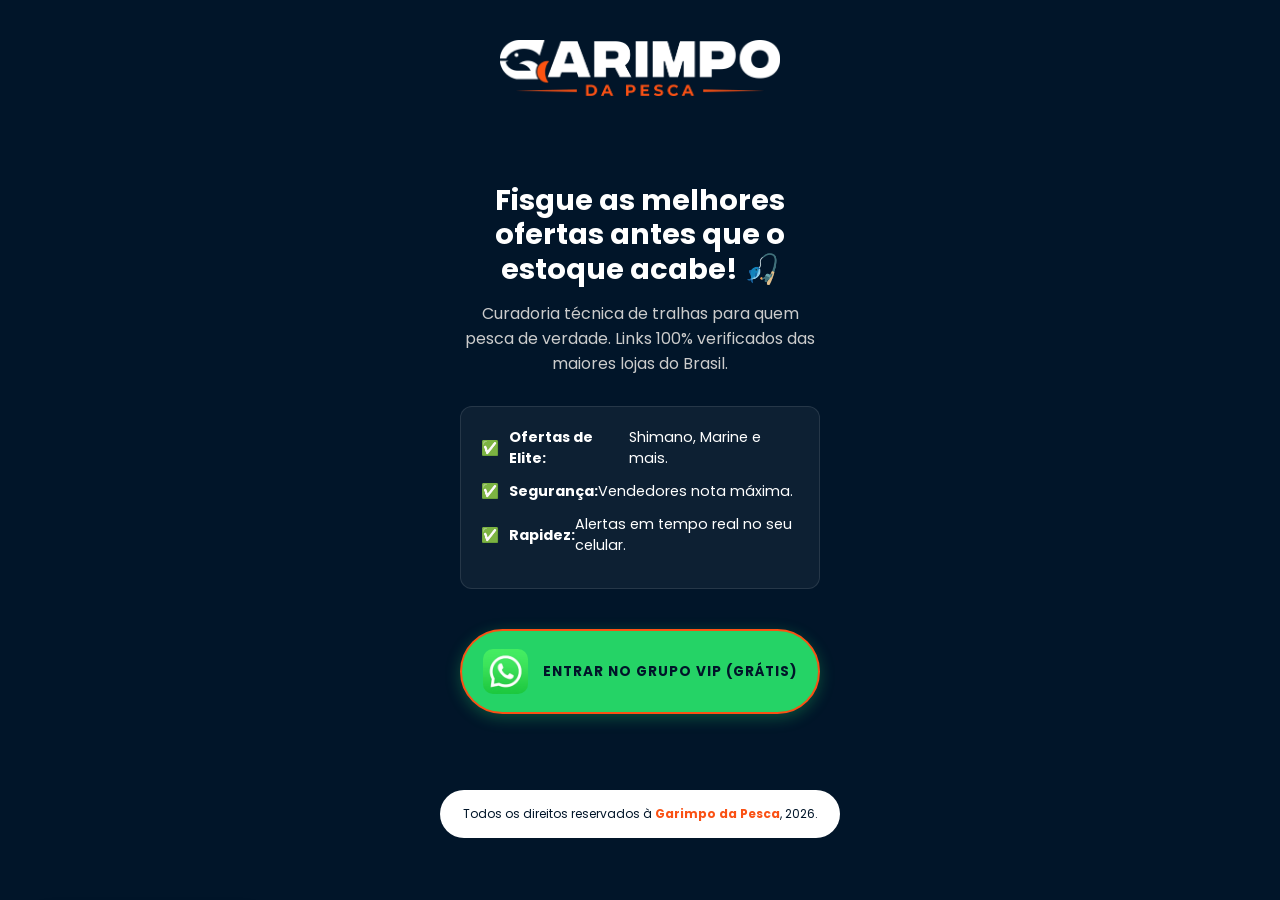
==== convite.html @ a5af4db5 "Add convite.html for fishing offers landing page" ====
<!DOCTYPE html>
<html lang="pt-br">

<head>
    <meta charset="UTF-8">
    <meta name="viewport" content="width=device-width, initial-scale=1.0">
    <title>Garimpo da Pesca | Ofertas de Elite no WhatsApp</title>

    <meta name="description" content="Pare de pagar caro em tralha que não aguenta o tranco. Entre no Grupo VIP e receba curadoria técnica de ofertas Shimano, Marine Sports e mais.">
    <meta property="og:title" content="Garimpo da Pesca | Melhores Ofertas de Pesca e Tralhas VIP">
    <meta property="og:description" content="Curadoria técnica com links 100% verificados. Economize agora.">
    <meta property="og:image" content="https://garimpodapesca.com.br/assets/img/logo/og.webp">
    <link rel="icon" type="image/webp" href="assets/img/logo/favicon.webp">
    
    <link rel="stylesheet" href="assets/css/index.css">
    <link rel="preconnect" href="https://fonts.googleapis.com">
    <link rel="preconnect" href="https://fonts.gstatic.com" crossorigin>
    <link href="https://fonts.googleapis.com/css2?family=Poppins:wght@400;600;700&display=swap" rel="stylesheet">
    
    <meta name="facebook-domain-verification" content="co0h9tf2joe6droe108d290bo06yj7" />

    <script>
    !function(f,b,e,v,n,t,s)
    {if(f.fbq)return;n=f.fbq=function(){n.callMethod?
    n.callMethod.apply(n,arguments):n.queue.push(arguments)};
    if(!f._fbq)f._fbq=n;n.push=n;n.loaded=!0;n.version='2.0';
    n.queue=[];t=b.createElement(e);t.async=!0;
    t.src=v;s=b.getElementsByTagName(e)[0];
    s.parentNode.insertBefore(t,s)}(window, document,'script',
    'https://connect.facebook.net/en_US/fbevents.js');
    fbq('init', '1680198840077765');
    fbq('track', 'PageView');
    </script>
    <noscript><img height="1" width="1" style="display:none"
    src="https://www.facebook.com/tr?id=1680198840077765&ev=PageView&noscript=1"
    /></noscript>
    <style>
        /* Ajustes específicos para a Landing Page de Alta Conversão */
        .hero-content {
            text-align: center;
            padding: 40px 20px;
            color: #fff;
        }
        .hero-content h1 {
            font-size: 1.8rem;
            margin-bottom: 15px;
            line-height: 1.2;
        }
        .hero-content p {
            font-size: 1rem;
            color: #ccc;
            margin-bottom: 30px;
        }
        .benefits-list {
            text-align: left;
            max-width: 400px;
            margin: 0 auto 40px;
            background: rgba(255, 255, 255, 0.05);
            padding: 20px;
            border-radius: 12px;
            border: 1px solid rgba(255, 255, 255, 0.1);
        }
        .benefits-list li {
            list-style: none;
            margin-bottom: 12px;
            font-size: 0.9rem;
            display: flex;
            align-items: center;
        }
        .benefits-list li::before {
            content: '✅';
            margin-right: 10px;
        }
        .btn-vip {
            background-color: #25d366 !important;
            box-shadow: 0 4px 15px rgba(37, 211, 102, 0.3);
            animation: pulse 2s infinite;
            font-weight: 700 !important;
            padding: 18px !important;
            text-transform: uppercase;
            letter-spacing: 1px;
        }
        @keyframes pulse {
            0% { transform: scale(1); }
            50% { transform: scale(1.05); }
            100% { transform: scale(1); }
        }
    </style>
</head>

<body>

    <div class="container">
        <header class="header">
            <img src="assets/img/logo/gpesca.webp" alt="Garimpo da Pesca" class="logo-img">
        </header>

        <section class="hero-content">
            <h1>Fisgue as melhores ofertas antes que o estoque acabe! 🎣</h1>
            <p>Curadoria técnica de tralhas para quem pesca de verdade. Links 100% verificados das maiores lojas do Brasil.</p>

            <ul class="benefits-list">
                <li><strong>Ofertas de Elite:</strong> Shimano, Marine e mais.</li>
                <li><strong>Segurança:</strong> Vendedores nota máxima.</li>
                <li><strong>Rapidez:</strong> Alertas em tempo real no seu celular.</li>
            </ul>

            <a href="https://chat.whatsapp.com/BeZbxAuesem7zhGseGCxOA" 
               onclick="fbq('track', 'Lead');" 
               target="_blank" 
               rel="noopener" 
               class="btn btn-vip">
                <img src="assets/img/icons/whatsapp.webp" alt="WhatsApp" class="product-thumb">
                ENTRAR NO GRUPO VIP (GRÁTIS)
            </a>
        </section>

        <footer class="footer">
            Todos os direitos reservados à <span>Garimpo da Pesca</span>, 2026.
        </footer>
    </div>

    <script>
        // Script de Prova Social Original (Mantido por ser excelente)
        const notifications = [
            { name: "Ricardo S.", city: "Canoas - RS" },
            { name: "Mateus G.", city: "São Leopoldo - RS" },
            { name: "Carlos Henrique", city: "Porto Alegre - RS" },
            { name: "Felipe Silva", city: "Novo Hamburgo - RS" },
            { name: "Anderson P.", city: "Imbé - RS" },
            { name: "João V.", city: "Tramandaí - RS" },
            { name: "Denner M.", city: "São Leopoldo - RS" },
            { name: "Rodrigo F.", city: "Capão da Canoa - RS" }
        ];

        function showNotification() {
            const container = document.createElement('div');
            container.id = 'social-proof-float';
            container.innerHTML = `
                <div class="user-img">🎣</div>
                <div class="proof-text">
                    <strong id="proof-name"></strong>
                    <span id="proof-city">acabou de entrar no grupo!</span>
                </div>
            `;
            document.body.appendChild(container);

            const notify = () => {
                const data = notifications[Math.floor(Math.random() * notifications.length)];
                document.getElementById('proof-name').innerText = data.name;
                document.getElementById('proof-city').innerText = `${data.city} acabou de entrar no grupo`;
                
                container.classList.add('active');
                
                setTimeout(() => {
                    container.classList.remove('active');
                }, 5000);
            };

            setTimeout(notify, 3000);
            setInterval(notify, Math.floor(Math.random() * (20000 - 12000 + 1)) + 12000);
        }

        window.onload = showNotification;
    </script>

</body>
</html>
---- assets/css/index.css ----
:root {
    --primary-blue: #011529;
    --accent-orange: #FA5114;
    --white: #FFFFFF;
    --text-blue: #011529;
}

* {
    margin: 0;
    padding: 0;
    box-sizing: border-box;
    font-family: 'Poppins', sans-serif;
    -webkit-tap-highlight-color: transparent;
}

body {
    background-color: var(--primary-blue);
    display: flex;
    justify-content: center;
    align-items: flex-start;
    min-height: 100vh;
    padding: 40px 20px;
}

.container {
    width: 100%;
    max-width: 400px;
    display: flex;
    flex-direction: column;
    gap: 16px;
    text-align: center;
}

.header {
    margin-bottom: 24px;
}

/* Ajuste de LCP: Logo sem lazy load para carregar instantaneamente */
.logo-img {
    max-width: 280px;
    width: 100%;
    height: auto;
}

.btn {
    background: var(--white);
    border-radius: 50px;
    padding: 18px 24px;
    display: flex;
    align-items: center;
    justify-content: center;
    text-decoration: none;
    color: var(--text-blue);
    font-weight: 600;
    font-size: 0.85rem;
    text-transform: uppercase;
    transition: all 0.2s ease-in-out;
    border: none;
    cursor: pointer;
    box-shadow: 0 4px 15px rgba(0, 0, 0, 0.1);
}

.btn:active {
    transform: scale(0.96);
}

.info-banner {
    cursor: default;
    font-weight: 400;
    line-height: 1.4;
    font-size: 0.8rem;
    background: rgba(255, 255, 255, 0.1);
    color: var(--white);
    border: 1px dashed var(--white);
    box-shadow: none;
}

.product-thumb {
    width: 45px;
    height: 45px;
    object-fit: contain;
    margin-right: 15px;
    border-radius: 10px;
}

.product-btn {
    justify-content: flex-start;
    padding: 12px 20px;
    text-align: left;
}

.product-info {
    display: flex;
    flex-direction: column;
    font-size: 0.75rem;
}

/* Animação VIP */
@keyframes pulse {
    0% {
        box-shadow: 0 0 0 0 rgba(245, 130, 31, 0.7);
    }

    70% {
        box-shadow: 0 0 0 12px rgba(245, 130, 31, 0);
    }

    100% {
        box-shadow: 0 0 0 0 rgba(245, 130, 31, 0);
    }
}

.btn-vip {
    border: 2px solid var(--accent-orange);
    animation: pulse 2s infinite;
}

.footer {
    margin-top: 20px;
    background: var(--white);
    border-radius: 50px;
    padding: 15px;
    font-size: 0.75rem;
    color: var(--text-blue);
}

.footer span {
    color: var(--accent-orange);
    font-weight: 700;
}

/* Botão de Compartilhar */
.share-link {
    color: var(--white);
    text-decoration: underline;
    font-size: 0.8rem;
    margin-top: 10px;
    cursor: pointer;
    opacity: 0.8;
}
/* Espaçamento e Estilo da Seção de Produtos */
.products-section {
    margin-top: 32px; /* Aqui é a distância que você pediu */
    text-align: left;
    display: flex;
    flex-direction: column;
    gap: 12px;
}

.section-title {
    color: var(--white);
    font-size: 1rem;
    font-weight: 600;
    text-transform: uppercase;
    letter-spacing: 1px;
    padding-left: 4px;
    border-left: 3px solid var(--accent-orange); /* Detalhe lateral para destaque */
    margin-bottom: 4px;
}

.products-list {
    display: flex;
    flex-direction: column;
    gap: 12px; /* Distância entre cada produto da lista */
}

/* Estilo das Notificações de Prova Social */
#social-proof-float {
    position: fixed;
    bottom: 20px;
    left: 20px;
    background: rgba(255, 255, 255, 0.95);
    color: #000B18;
    padding: 12px 18px;
    border-radius: 50px;
    box-shadow: 0 10px 25px rgba(0,0,0,0.2);
    display: flex;
    align-items: center;
    gap: 12px;
    z-index: 9999;
    transform: translateY(150%);
    transition: transform 0.5s cubic-bezier(0.175, 0.885, 0.32, 1.275);
    font-family: 'Poppins', sans-serif;
    border: 1px solid rgba(255, 140, 0, 0.3);
}

#social-proof-float.active {
    transform: translateY(0);
}

.user-img {
    width: 35px;
    height: 35px;
    background: #FF8C00;
    border-radius: 50%;
    display: flex;
    align-items: center;
    justify-content: center;
    color: white;
    font-weight: bold;
    font-size: 0.8rem;
}

.proof-text {
    font-size: 0.85rem;
    line-height: 1.2;
}

.proof-text strong {
    display: block;
    color: #000B18;
}

.proof-text span {
    font-size: 0.75rem;
    opacity: 0.7;
}
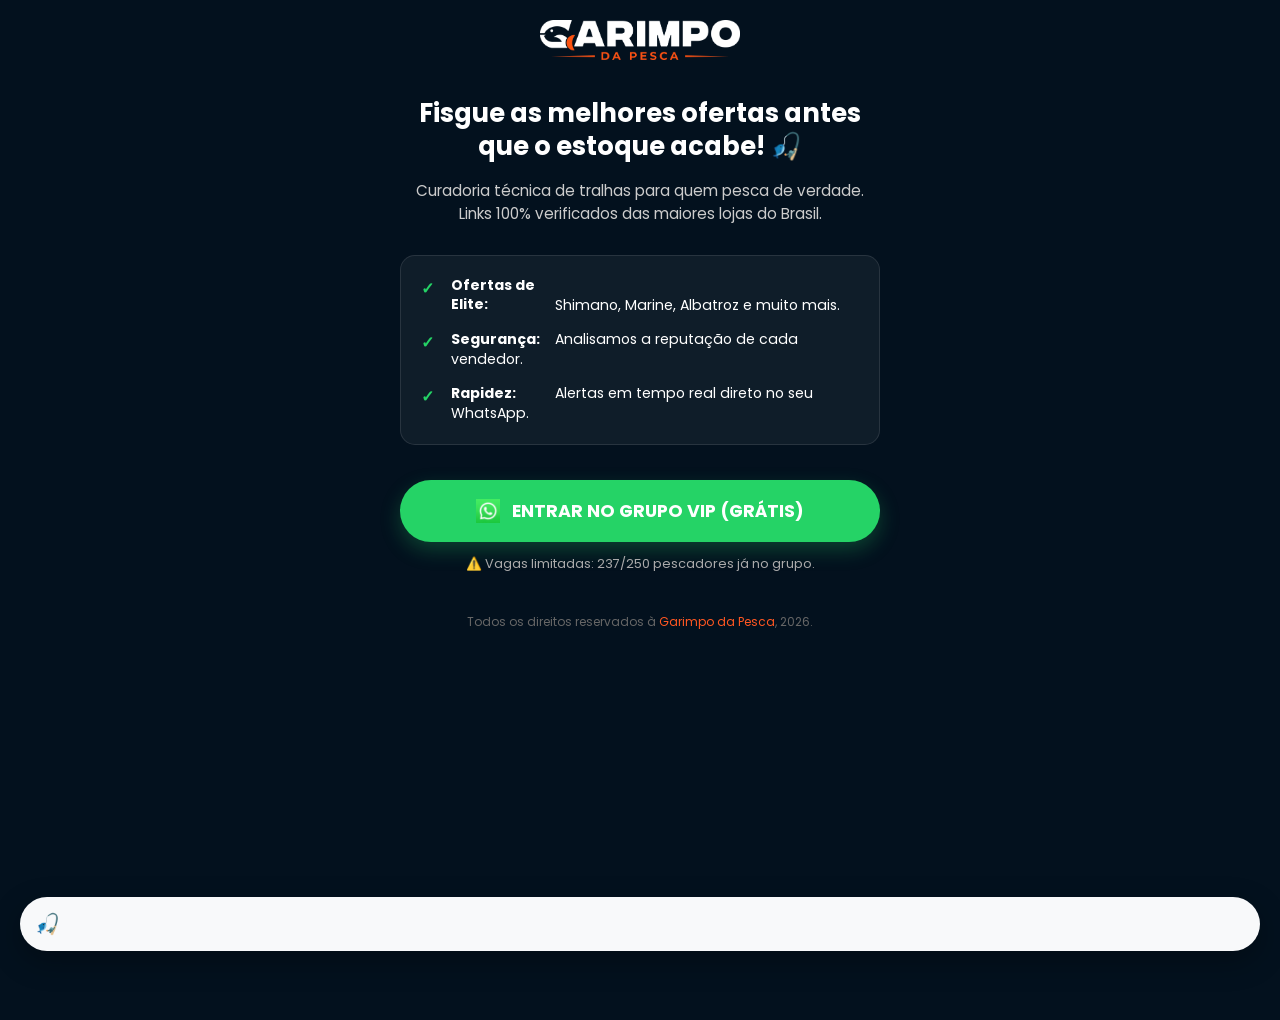
==== commit 5c343fc4: "Update meta tags and improve content structure" ====
--- a/convite.html
+++ b/convite.html
@@ -4,15 +4,13 @@
 <head>
     <meta charset="UTF-8">
     <meta name="viewport" content="width=device-width, initial-scale=1.0">
-    <title>Garimpo da Pesca | Ofertas de Elite no WhatsApp</title>
-
-    <meta name="description" content="Pare de pagar caro em tralha que não aguenta o tranco. Entre no Grupo VIP e receba curadoria técnica de ofertas Shimano, Marine Sports e mais.">
-    <meta property="og:title" content="Garimpo da Pesca | Melhores Ofertas de Pesca e Tralhas VIP">
-    <meta property="og:description" content="Curadoria técnica com links 100% verificados. Economize agora.">
+    <title>Garimpo da Pesca | Acesso VIP</title>
+
+    <meta name="description" content="Pare de pagar caro em tralha que não aguenta o tranco. Entre no Grupo VIP e receba curadoria técnica de ofertas verificadas.">
+    <meta property="og:title" content="Garimpo da Pesca | Melhores Ofertas de Pesca">
     <meta property="og:image" content="https://garimpodapesca.com.br/assets/img/logo/og.webp">
     <link rel="icon" type="image/webp" href="assets/img/logo/favicon.webp">
     
-    <link rel="stylesheet" href="assets/css/index.css">
     <link rel="preconnect" href="https://fonts.googleapis.com">
     <link rel="preconnect" href="https://fonts.gstatic.com" crossorigin>
     <link href="https://fonts.googleapis.com/css2?family=Poppins:wght@400;600;700&display=swap" rel="stylesheet">
@@ -31,59 +29,145 @@
     fbq('init', '1680198840077765');
     fbq('track', 'PageView');
     </script>
-    <noscript><img height="1" width="1" style="display:none"
-    src="https://www.facebook.com/tr?id=1680198840077765&ev=PageView&noscript=1"
-    /></noscript>
     <style>
-        /* Ajustes específicos para a Landing Page de Alta Conversão */
-        .hero-content {
+        :root {
+            --bg-color: #03111e;
+            --primary-orange: #ff5722;
+            --whatsapp-green: #25d366;
+            --text-white: #ffffff;
+            --text-gray: #cccccc;
+        }
+
+        body {
+            margin: 0;
+            padding: 0;
+            font-family: 'Poppins', sans-serif;
+            background-color: var(--bg-color);
+            color: var(--text-white);
+            display: flex;
+            justify-content: center;
+            min-height: 100vh;
+            /* Espaço extra no fundo para a prova social não cobrir o rodapé */
+            padding-bottom: 120px; 
+        }
+
+        .container {
+            width: 100%;
+            max-width: 480px;
+            padding: 20px;
             text-align: center;
-            padding: 40px 20px;
-            color: #fff;
-        }
-        .hero-content h1 {
-            font-size: 1.8rem;
+        }
+
+        .header { margin-bottom: 30px; }
+        .logo-img { max-width: 200px; height: auto; }
+
+        h1 {
+            font-size: 1.6rem;
+            font-weight: 700;
             margin-bottom: 15px;
-            line-height: 1.2;
-        }
-        .hero-content p {
-            font-size: 1rem;
-            color: #ccc;
+            line-height: 1.3;
+        }
+
+        .sub-headline {
+            font-size: 0.95rem;
+            color: var(--text-gray);
             margin-bottom: 30px;
-        }
-        .benefits-list {
+            padding: 0 10px;
+        }
+
+        /* BOX DE BENEFÍCIOS AJUSTADO */
+        .benefits-card {
+            background: rgba(255, 255, 255, 0.05);
+            border: 1px solid rgba(255, 255, 255, 0.1);
+            border-radius: 15px;
+            padding: 20px;
+            margin-bottom: 35px;
             text-align: left;
-            max-width: 400px;
-            margin: 0 auto 40px;
-            background: rgba(255, 255, 255, 0.05);
-            padding: 20px;
-            border-radius: 12px;
-            border: 1px solid rgba(255, 255, 255, 0.1);
-        }
-        .benefits-list li {
-            list-style: none;
-            margin-bottom: 12px;
-            font-size: 0.9rem;
+        }
+
+        .benefit-item {
+            display: grid;
+            grid-template-columns: 30px 1fr; /* Garante que o check não empurre o texto */
+            align-items: start;
+            margin-bottom: 15px;
+        }
+
+        .benefit-item:last-child { margin-bottom: 0; }
+
+        .benefit-item span.check { color: var(--whatsapp-green); font-weight: bold; }
+
+        .benefit-text { font-size: 0.88rem; line-height: 1.4; }
+        .benefit-text strong { display: inline-block; width: 100px; } /* Alinha os títulos internos */
+
+        /* BOTÃO COM GLOW SUAVIZADO */
+        .btn-vip {
             display: flex;
             align-items: center;
-        }
-        .benefits-list li::before {
-            content: '✅';
-            margin-right: 10px;
-        }
-        .btn-vip {
-            background-color: #25d366 !important;
-            box-shadow: 0 4px 15px rgba(37, 211, 102, 0.3);
+            justify-content: center;
+            background-color: var(--whatsapp-green);
+            color: #fff;
+            text-decoration: none;
+            padding: 18px;
+            border-radius: 50px;
+            font-weight: 700;
+            font-size: 1.1rem;
+            text-transform: uppercase;
+            box-shadow: 0 8px 20px rgba(37, 211, 102, 0.25); /* Glow suavizado */
             animation: pulse 2s infinite;
-            font-weight: 700 !important;
-            padding: 18px !important;
-            text-transform: uppercase;
-            letter-spacing: 1px;
-        }
+            margin-bottom: 10px;
+        }
+
+        .product-thumb { width: 24px; height: 24px; margin-right: 12px; }
+
+        /* GATILHO DE ESCASSEZ */
+        .scarcity-text {
+            font-size: 0.8rem;
+            color: #aaa;
+            margin-bottom: 40px;
+            font-weight: 400;
+        }
+
+        .footer {
+            font-size: 0.75rem;
+            color: #666;
+            margin-top: 20px;
+        }
+
+        .footer span { color: var(--primary-orange); }
+
+        /* PROVA SOCIAL POSICIONADA MAIS ALTA */
+        #social-proof-float {
+            position: fixed;
+            bottom: 30px; /* Subi para não bater no rodapé */
+            left: 20px;
+            right: 20px;
+            background: #f8f9fa;
+            color: #333;
+            padding: 12px 15px;
+            border-radius: 50px;
+            display: flex;
+            align-items: center;
+            box-shadow: 0 10px 30px rgba(0,0,0,0.3);
+            z-index: 9999;
+            transform: translateY(150%);
+            transition: transform 0.5s ease-in-out;
+        }
+
+        #social-proof-float.active { transform: translateY(0); }
+
+        .user-img { font-size: 20px; margin-right: 12px; }
+        .proof-text { font-size: 0.8rem; line-height: 1.2; text-align: left; }
+        .proof-text strong { display: block; color: #000; }
+
         @keyframes pulse {
             0% { transform: scale(1); }
-            50% { transform: scale(1.05); }
+            50% { transform: scale(1.03); }
             100% { transform: scale(1); }
+        }
+
+        @media (max-width: 370px) {
+            h1 { font-size: 1.4rem; }
+            .benefit-text strong { width: auto; display: block; margin-bottom: 2px; }
         }
     </style>
 </head>
@@ -95,25 +179,37 @@
             <img src="assets/img/logo/gpesca.webp" alt="Garimpo da Pesca" class="logo-img">
         </header>
 
-        <section class="hero-content">
-            <h1>Fisgue as melhores ofertas antes que o estoque acabe! 🎣</h1>
-            <p>Curadoria técnica de tralhas para quem pesca de verdade. Links 100% verificados das maiores lojas do Brasil.</p>
-
-            <ul class="benefits-list">
-                <li><strong>Ofertas de Elite:</strong> Shimano, Marine e mais.</li>
-                <li><strong>Segurança:</strong> Vendedores nota máxima.</li>
-                <li><strong>Rapidez:</strong> Alertas em tempo real no seu celular.</li>
-            </ul>
-
-            <a href="https://chat.whatsapp.com/BeZbxAuesem7zhGseGCxOA" 
-               onclick="fbq('track', 'Lead');" 
-               target="_blank" 
-               rel="noopener" 
-               class="btn btn-vip">
-                <img src="assets/img/icons/whatsapp.webp" alt="WhatsApp" class="product-thumb">
-                ENTRAR NO GRUPO VIP (GRÁTIS)
-            </a>
+        <h1>Fisgue as melhores ofertas antes que o estoque acabe! 🎣</h1>
+        
+        <p class="sub-headline">
+            Curadoria técnica de tralhas para quem pesca de verdade. Links 100% verificados das maiores lojas do Brasil.
+        </p>
+
+        <section class="benefits-card">
+            <div class="benefit-item">
+                <span class="check">✓</span>
+                <div class="benefit-text"><strong>Ofertas de Elite:</strong> Shimano, Marine, Albatroz e muito mais.</div>
+            </div>
+            <div class="benefit-item">
+                <span class="check">✓</span>
+                <div class="benefit-text"><strong>Segurança:</strong> Analisamos a reputação de cada vendedor.</div>
+            </div>
+            <div class="benefit-item">
+                <span class="check">✓</span>
+                <div class="benefit-text"><strong>Rapidez:</strong> Alertas em tempo real direto no seu WhatsApp.</div>
+            </div>
         </section>
+
+        <a href="https://chat.whatsapp.com/LVkQTCgUmgpLuzVvdkBOTA" 
+           onclick="fbq('track', 'Lead');" 
+           target="_blank" 
+           rel="noopener" 
+           class="btn btn-vip">
+            <img src="assets/img/icons/whatsapp.webp" alt="WhatsApp" class="product-thumb">
+            ENTRAR NO GRUPO VIP (GRÁTIS)
+        </a>
+        
+        <p class="scarcity-text">⚠️ Vagas limitadas: 237/250 pescadores já no grupo.</p>
 
         <footer class="footer">
             Todos os direitos reservados à <span>Garimpo da Pesca</span>, 2026.
@@ -121,7 +217,6 @@
     </div>
 
     <script>
-        // Script de Prova Social Original (Mantido por ser excelente)
         const notifications = [
             { name: "Ricardo S.", city: "Canoas - RS" },
             { name: "Mateus G.", city: "São Leopoldo - RS" },
@@ -129,8 +224,8 @@
             { name: "Felipe Silva", city: "Novo Hamburgo - RS" },
             { name: "Anderson P.", city: "Imbé - RS" },
             { name: "João V.", city: "Tramandaí - RS" },
-            { name: "Denner M.", city: "São Leopoldo - RS" },
-            { name: "Rodrigo F.", city: "Capão da Canoa - RS" }
+            { name: "Rodrigo M.", city: "Porto Alegre - RS" },
+            { name: "Lucas B.", city: "São Leopoldo - RS" }
         ];
 
         function showNotification() {
@@ -140,7 +235,7 @@
                 <div class="user-img">🎣</div>
                 <div class="proof-text">
                     <strong id="proof-name"></strong>
-                    <span id="proof-city">acabou de entrar no grupo!</span>
+                    <span id="proof-city"></span>
                 </div>
             `;
             document.body.appendChild(container);
@@ -148,17 +243,17 @@
             const notify = () => {
                 const data = notifications[Math.floor(Math.random() * notifications.length)];
                 document.getElementById('proof-name').innerText = data.name;
-                document.getElementById('proof-city').innerText = `${data.city} acabou de entrar no grupo`;
+                document.getElementById('proof-city').innerText = `${data.city} acabou de entrar no grupo!`;
                 
                 container.classList.add('active');
                 
                 setTimeout(() => {
                     container.classList.remove('active');
-                }, 5000);
+                }, 5000); 
             };
 
             setTimeout(notify, 3000);
-            setInterval(notify, Math.floor(Math.random() * (20000 - 12000 + 1)) + 12000);
+            setInterval(notify, Math.floor(Math.random() * (22000 - 15000 + 1)) + 15000);
         }
 
         window.onload = showNotification;
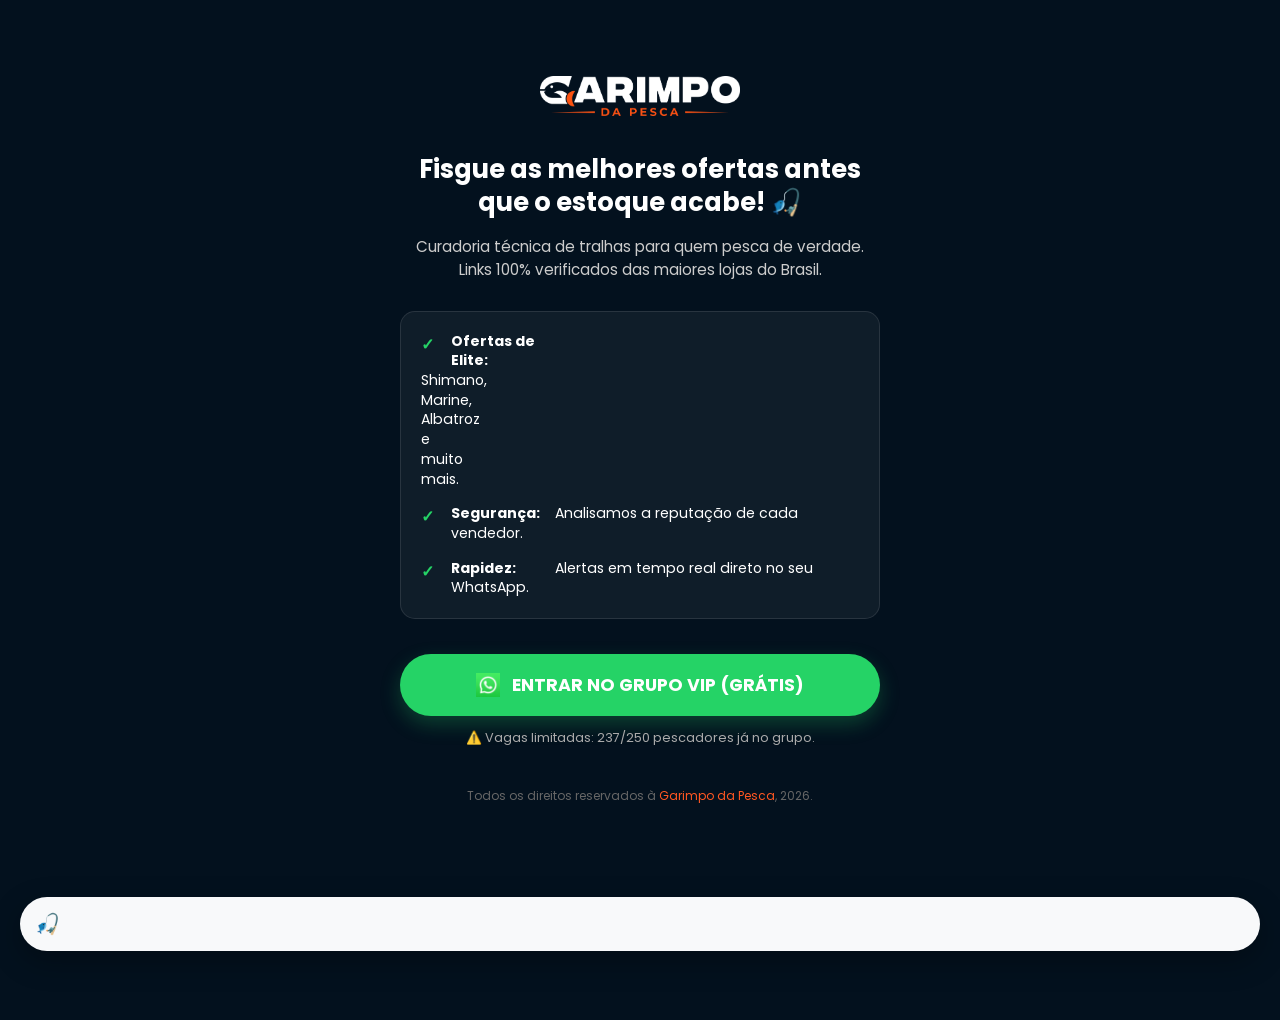
==== commit 528e8805: "Update logo padding and restructure benefits section Added padding to logo image and separated benef" ====
--- a/convite.html
+++ b/convite.html
@@ -59,7 +59,7 @@
         }
 
         .header { margin-bottom: 30px; }
-        .logo-img { max-width: 200px; height: auto; }
+        .logo-img { max-width: 200px; height: auto; padding-top: 3.5rem; }
 
         h1 {
             font-size: 1.6rem;
@@ -188,7 +188,9 @@
         <section class="benefits-card">
             <div class="benefit-item">
                 <span class="check">✓</span>
-                <div class="benefit-text"><strong>Ofertas de Elite:</strong> Shimano, Marine, Albatroz e muito mais.</div>
+                <div class="benefit-text"><strong>Ofertas de Elite:</strong></div>
+                <div class="benefit-text">Shimano, Marine, Albatroz e muito mais.</div>
+                
             </div>
             <div class="benefit-item">
                 <span class="check">✓</span>
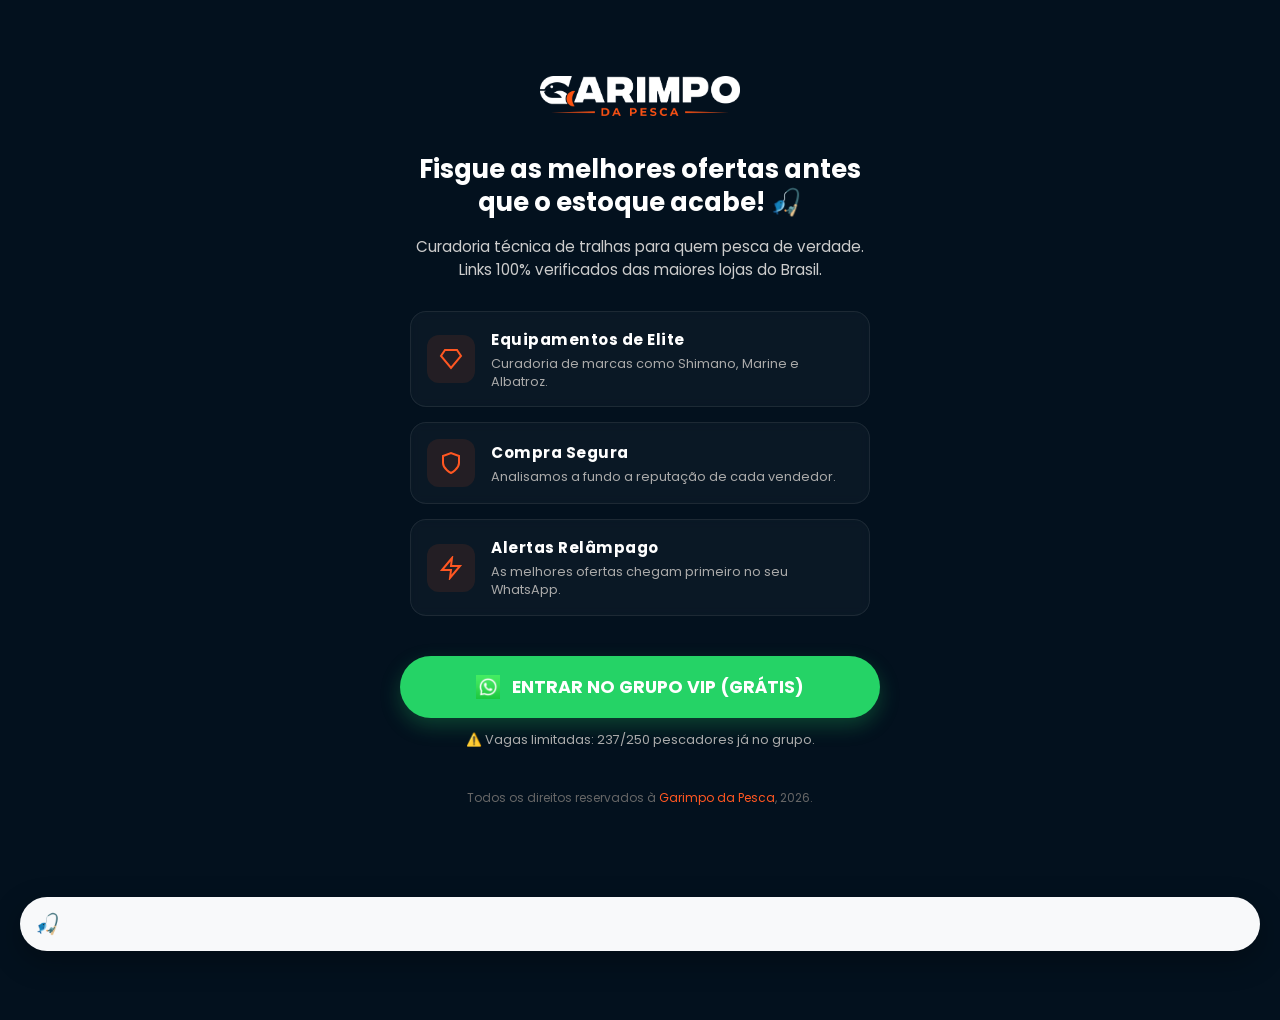
==== commit b15bfe69: "Refactor benefits section with grid layout and cards Updated the benefits section layout and styling" ====
--- a/convite.html
+++ b/convite.html
@@ -75,30 +75,78 @@
             padding: 0 10px;
         }
 
-        /* BOX DE BENEFÍCIOS AJUSTADO */
-        .benefits-card {
-            background: rgba(255, 255, 255, 0.05);
-            border: 1px solid rgba(255, 255, 255, 0.1);
-            border-radius: 15px;
-            padding: 20px;
-            margin-bottom: 35px;
-            text-align: left;
-        }
-
-        .benefit-item {
-            display: grid;
-            grid-template-columns: 30px 1fr; /* Garante que o check não empurre o texto */
-            align-items: start;
-            margin-bottom: 15px;
-        }
-
-        .benefit-item:last-child { margin-bottom: 0; }
-
-        .benefit-item span.check { color: var(--whatsapp-green); font-weight: bold; }
-
-        .benefit-text { font-size: 0.88rem; line-height: 1.4; }
-        .benefit-text strong { display: inline-block; width: 100px; } /* Alinha os títulos internos */
-
+        /* Container de Benefícios */
+.benefits-grid {
+    display: flex;
+    flex-direction: column;
+    gap: 15px;
+    margin: 30px 0 40px;
+    padding: 0 10px;
+}
+
+/* Card Individual */
+.benefit-card {
+    display: flex;
+    align-items: center;
+    background: rgba(255, 255, 255, 0.03);
+    border: 1px solid rgba(255, 255, 255, 0.08);
+    border-radius: 16px;
+    padding: 16px;
+    transition: transform 0.3s ease;
+    backdrop-filter: blur(5px);
+}
+
+.benefit-card:hover {
+    transform: translateY(-2px);
+    background: rgba(255, 255, 255, 0.05);
+    border-color: var(--primary-orange);
+}
+
+/* Estilo do Ícone */
+.benefit-icon {
+    width: 48px;
+    height: 48px;
+    background: rgba(255, 87, 34, 0.1); /* Laranja do logo com transparência */
+    border-radius: 12px;
+    display: flex;
+    align-items: center;
+    justify-content: center;
+    color: var(--primary-orange);
+    margin-right: 16px;
+    flex-shrink: 0;
+}
+
+.benefit-icon svg {
+    width: 24px;
+    height: 24px;
+}
+
+/* Textos do Card */
+.benefit-info {
+    text-align: left;
+}
+
+.benefit-info h3 {
+    margin: 0;
+    font-size: 0.95rem;
+    font-weight: 700;
+    color: #fff;
+    letter-spacing: 0.5px;
+}
+
+.benefit-info p {
+    margin: 4px 0 0;
+    font-size: 0.8rem;
+    color: #aaa;
+    line-height: 1.4;
+}
+
+/* Ajuste Responsivo para telas muito pequenas */
+@media (max-width: 360px) {
+    .benefit-info h3 { font-size: 0.85rem; }
+    .benefit-info p { font-size: 0.75rem; }
+    .benefit-icon { width: 40px; height: 40px; }
+}
         /* BOTÃO COM GLOW SUAVIZADO */
         .btn-vip {
             display: flex;
@@ -185,22 +233,37 @@
             Curadoria técnica de tralhas para quem pesca de verdade. Links 100% verificados das maiores lojas do Brasil.
         </p>
 
-        <section class="benefits-card">
-            <div class="benefit-item">
-                <span class="check">✓</span>
-                <div class="benefit-text"><strong>Ofertas de Elite:</strong></div>
-                <div class="benefit-text">Shimano, Marine, Albatroz e muito mais.</div>
-                
-            </div>
-            <div class="benefit-item">
-                <span class="check">✓</span>
-                <div class="benefit-text"><strong>Segurança:</strong> Analisamos a reputação de cada vendedor.</div>
-            </div>
-            <div class="benefit-item">
-                <span class="check">✓</span>
-                <div class="benefit-text"><strong>Rapidez:</strong> Alertas em tempo real direto no seu WhatsApp.</div>
-            </div>
-        </section>
+        <section class="benefits-grid">
+    <div class="benefit-card">
+        <div class="benefit-icon">
+            <svg viewBox="0 0 24 24" fill="none" stroke="currentColor" stroke-width="2"><path d="M6 3h12l4 6-10 12L2 9z"></path></svg>
+        </div>
+        <div class="benefit-info">
+            <h3>Equipamentos de Elite</h3>
+            <p>Curadoria de marcas como Shimano, Marine e Albatroz.</p>
+        </div>
+    </div>
+
+    <div class="benefit-card">
+        <div class="benefit-icon">
+            <svg viewBox="0 0 24 24" fill="none" stroke="currentColor" stroke-width="2"><path d="M12 22s8-4 8-10V5l-8-3-8 3v7c0 6 8 10 8 10z"></path></svg>
+        </div>
+        <div class="benefit-info">
+            <h3>Compra Segura</h3>
+            <p>Analisamos a fundo a reputação de cada vendedor.</p>
+        </div>
+    </div>
+
+    <div class="benefit-card">
+        <div class="benefit-icon">
+            <svg viewBox="0 0 24 24" fill="none" stroke="currentColor" stroke-width="2"><path d="M13 2L3 14h9l-1 8 10-12h-9l1-8z"></path></svg>
+        </div>
+        <div class="benefit-info">
+            <h3>Alertas Relâmpago</h3>
+            <p>As melhores ofertas chegam primeiro no seu WhatsApp.</p>
+        </div>
+    </div>
+</section>
 
         <a href="https://chat.whatsapp.com/LVkQTCgUmgpLuzVvdkBOTA" 
            onclick="fbq('track', 'Lead');" 
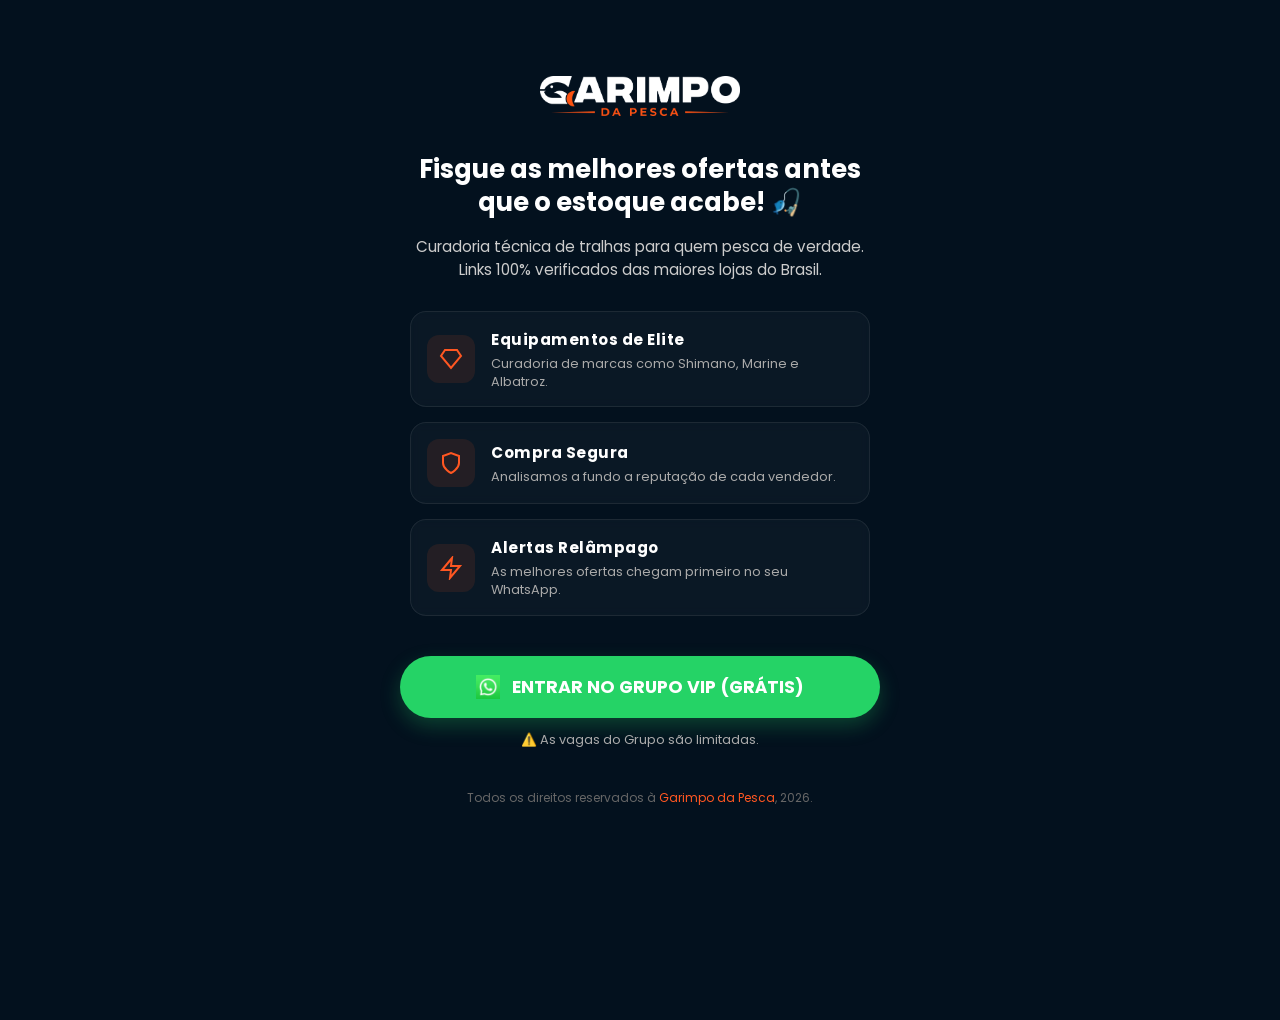
==== commit 0a443f1b: "Modify scarcity text and eliminate notifications Updated scarcity message and removed notification s" ====
--- a/convite.html
+++ b/convite.html
@@ -274,55 +274,12 @@
             ENTRAR NO GRUPO VIP (GRÁTIS)
         </a>
         
-        <p class="scarcity-text">⚠️ Vagas limitadas: 237/250 pescadores já no grupo.</p>
+        <p class="scarcity-text">⚠️ As vagas do Grupo são limitadas.</p>
 
         <footer class="footer">
             Todos os direitos reservados à <span>Garimpo da Pesca</span>, 2026.
         </footer>
     </div>
 
-    <script>
-        const notifications = [
-            { name: "Ricardo S.", city: "Canoas - RS" },
-            { name: "Mateus G.", city: "São Leopoldo - RS" },
-            { name: "Carlos Henrique", city: "Porto Alegre - RS" },
-            { name: "Felipe Silva", city: "Novo Hamburgo - RS" },
-            { name: "Anderson P.", city: "Imbé - RS" },
-            { name: "João V.", city: "Tramandaí - RS" },
-            { name: "Rodrigo M.", city: "Porto Alegre - RS" },
-            { name: "Lucas B.", city: "São Leopoldo - RS" }
-        ];
-
-        function showNotification() {
-            const container = document.createElement('div');
-            container.id = 'social-proof-float';
-            container.innerHTML = `
-                <div class="user-img">🎣</div>
-                <div class="proof-text">
-                    <strong id="proof-name"></strong>
-                    <span id="proof-city"></span>
-                </div>
-            `;
-            document.body.appendChild(container);
-
-            const notify = () => {
-                const data = notifications[Math.floor(Math.random() * notifications.length)];
-                document.getElementById('proof-name').innerText = data.name;
-                document.getElementById('proof-city').innerText = `${data.city} acabou de entrar no grupo!`;
-                
-                container.classList.add('active');
-                
-                setTimeout(() => {
-                    container.classList.remove('active');
-                }, 5000); 
-            };
-
-            setTimeout(notify, 3000);
-            setInterval(notify, Math.floor(Math.random() * (22000 - 15000 + 1)) + 15000);
-        }
-
-        window.onload = showNotification;
-    </script>
-
 </body>
 </html>
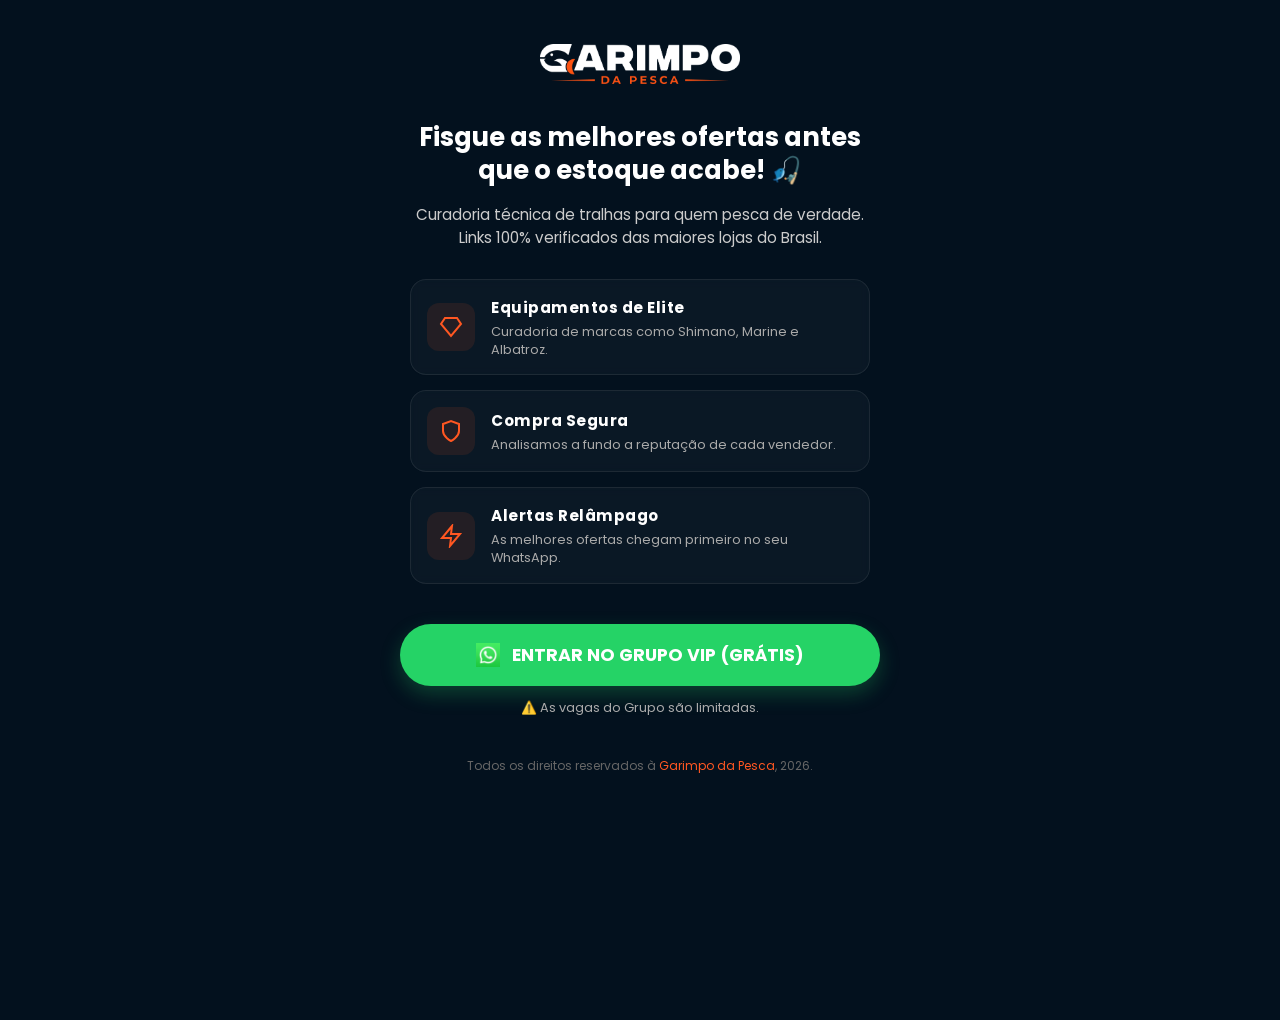
==== commit d8ab26b8: "Update logo image padding in convite.html Adjusted padding for the logo image in the invitation." ====
--- a/convite.html
+++ b/convite.html
@@ -59,7 +59,7 @@
         }
 
         .header { margin-bottom: 30px; }
-        .logo-img { max-width: 200px; height: auto; padding-top: 3.5rem; }
+        .logo-img { max-width: 200px; height: auto; padding-top: 1.5rem; }
 
         h1 {
             font-size: 1.6rem;
